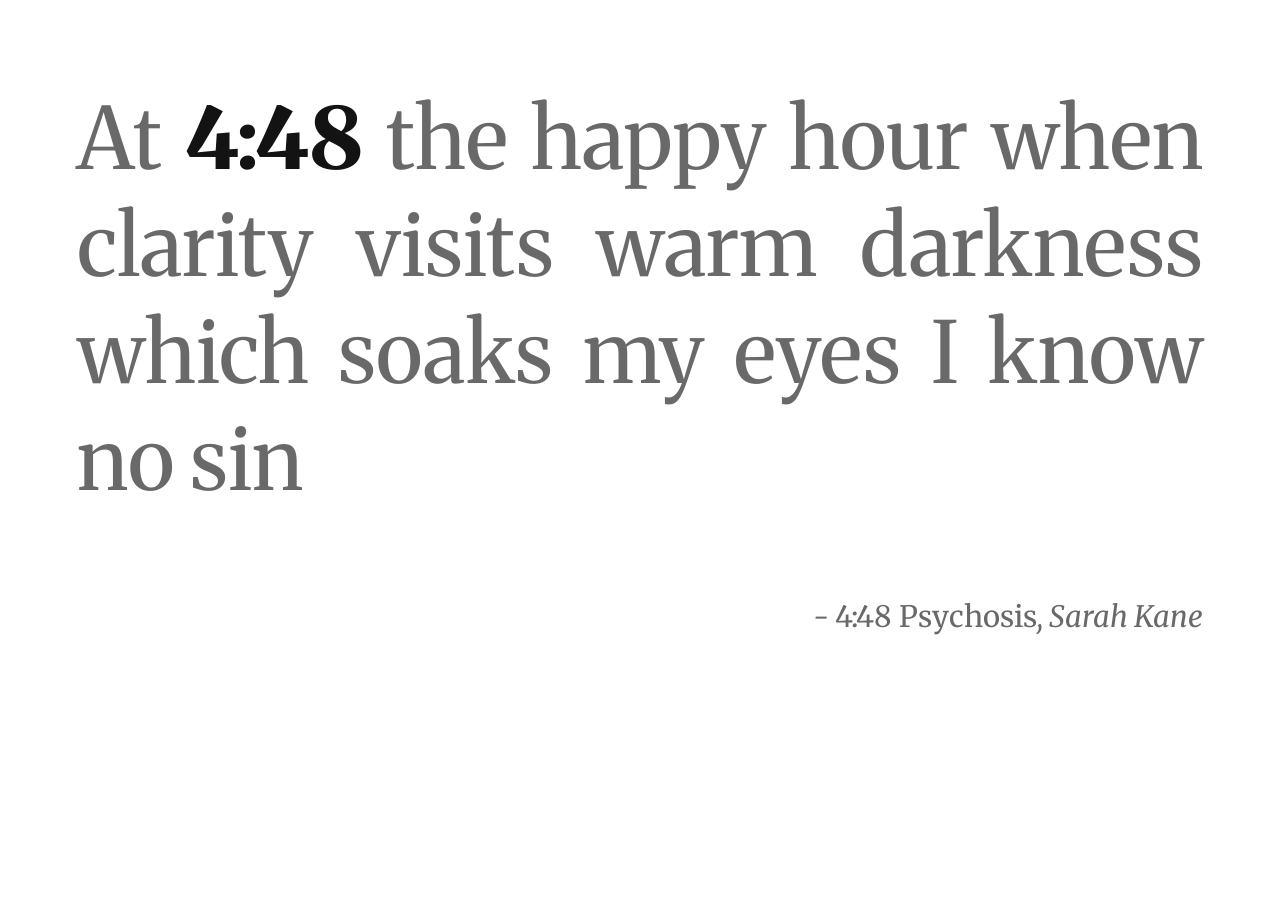
==== literature-clock/light.html @ 2398391c "Increase width" ====
<!DOCTYPE html>
<html lang="en">

<head>
    <meta charset="utf-8"/>

    <script>
        var current_date;

        function getJSON(url, callback) {
            var request = new XMLHttpRequest();
            request.open('GET', url, true);
            request.onload = function() {
                if (this.status >= 200 && this.status < 400) {
                    // Success!
                    callback(JSON.parse(this.responseText))
                }
            };
            request.send();
        }

        function loadFile(timeStamp, callback) {
            getJSON("times/" + timeStamp + ".json", callback);
        }

        function startTime() {
            var today = new Date();
            if (current_date !== undefined
                && current_date.getMinutes() === today.getMinutes()) {
                setTimeout(startTime, 10000);
                return;
            }

            current_date = today;
            var h = today.getHours();
            var m = today.getMinutes();
            // var s = today.getSeconds();
            h = checkTime(h);
            m = checkTime(m);
            // s = checkTime(s);
            var timeCode = h + "_" + m;  // fixed for windows compatibility

            //Test longest (20:15)
            //Test shortest (08:51)
            //timeCode = "20_07";

            // Load JSON file
            loadFile(timeCode, function(lit_json) {

                // select single random text
                var lit_json_single = lit_json[Math.floor(Math.random() * lit_json.length)]

                // get quote_len
                var quote_len = (lit_json_single['quote_first'] + lit_json_single['quote_time_case'] + lit_json_single['quote_last']).length

                // Write to HTML
                //document.getElementById('time').innerHTML = timeCode;     // Show time
                try {
                    document.getElementById('lit_quote').innerHTML =
                        lit_json_single['quote_first'] + '<em>' + lit_json_single['quote_time_case'] + '</em>' + lit_json_single['quote_last'];
                    document.getElementById('book').innerHTML = lit_json_single['title'];
                    document.getElementById('author').innerHTML = lit_json_single['author'];

                    // set fontsize according to length
                    // Equation to make fontsize match
                    // y = 6.190864 - 0.01211676*x + 0.00001176814*x^2 - 1.969435e-9*x^3, where x is quote_len
                    document.getElementById('lit_quote').style.fontSize = (((6.000864 - 0.01211676 * quote_len + 0.00001176814 * Math.pow(quote_len, 2) - 1.969435e-9 * Math.pow(quote_len, 3)) * 1.33) + "vw");

                } catch (e) {
                    console.log(e);
                }

                // Timeout
                setTimeout(startTime, 10000);
            });
        }
        function checkTime(i) {
            if (i < 10) { i = "0" + i }  // add zero in front of numbers < 10
            return i;
        }
    </script>
    <link rel="stylesheet" href="css/light.css">
    <link href='https://fonts.googleapis.com/css?family=Merriweather' rel='stylesheet'>

    <title>Literature Clock</title>

</head>

<body onload="startTime()">

    <!-- <div id="time"></div> -->

    <div id="main_text">
        <blockquote id="lit_quote"></blockquote>
        <cite>
            -
            <span id="book"></span>,
            <span id="author"></span>
        </cite>
    </div>

    <!-- div id="buttom">
        <div id="github">
            <a href="https://github.com/JohannesNE/literature-clock">GitHub</a>
        </div>
        <span id="based_on">
            Based on work and idea by
            <a href="http://www.eerlijkemedia.nl/">Jaap Meijers</a> (
            <a href="https://www.instructables.com/id/Literary-Clock-Made-From-E-reader/">E-reader clock</a>) and
            <a href="http://litclock.mohawkhq.com/">The Guardian</a>
        </span>
    </div -->


</body>

</html>
---- literature-clock/css/light.css ----
html, body {
    margin: 0; padding: 0;
    height: 100%;
    overflow: auto;

}

#lit_quote {
	text-align: justify;
	margin-left: 0;
	margin-right: 0;
}

#lit_quote em {
    font-weight: 900;
    color: rgb(19, 19, 19);
    font-style: normal
}


#main_text {
    width: 88vw;
    margin: auto;
    color: dimgrey;
    font-family: 'Merriweather', Times, serif;
}

cite {
    float: right;
    padding-left: 15vw;
    font-size: 2.3vw;
}
cite #book{
    font-style: normal;
}

/*
#buttom {
    height: 10px;
    width: 90%;
    position: fixed;
    bottom:2%;
    color: dimgray;
    padding-left: 40px;
    padding-right: 0px;

}
#buttom a, a:visited {
    color: rgb(66, 66, 66)
}

#github {
    display: inline;
    padding-right: 5px;
    border-right-style: solid;
    border-right-width: 2px;
    border-right-color: dimgray;
}

#based_on {
    padding-left: 5px;
}
*/
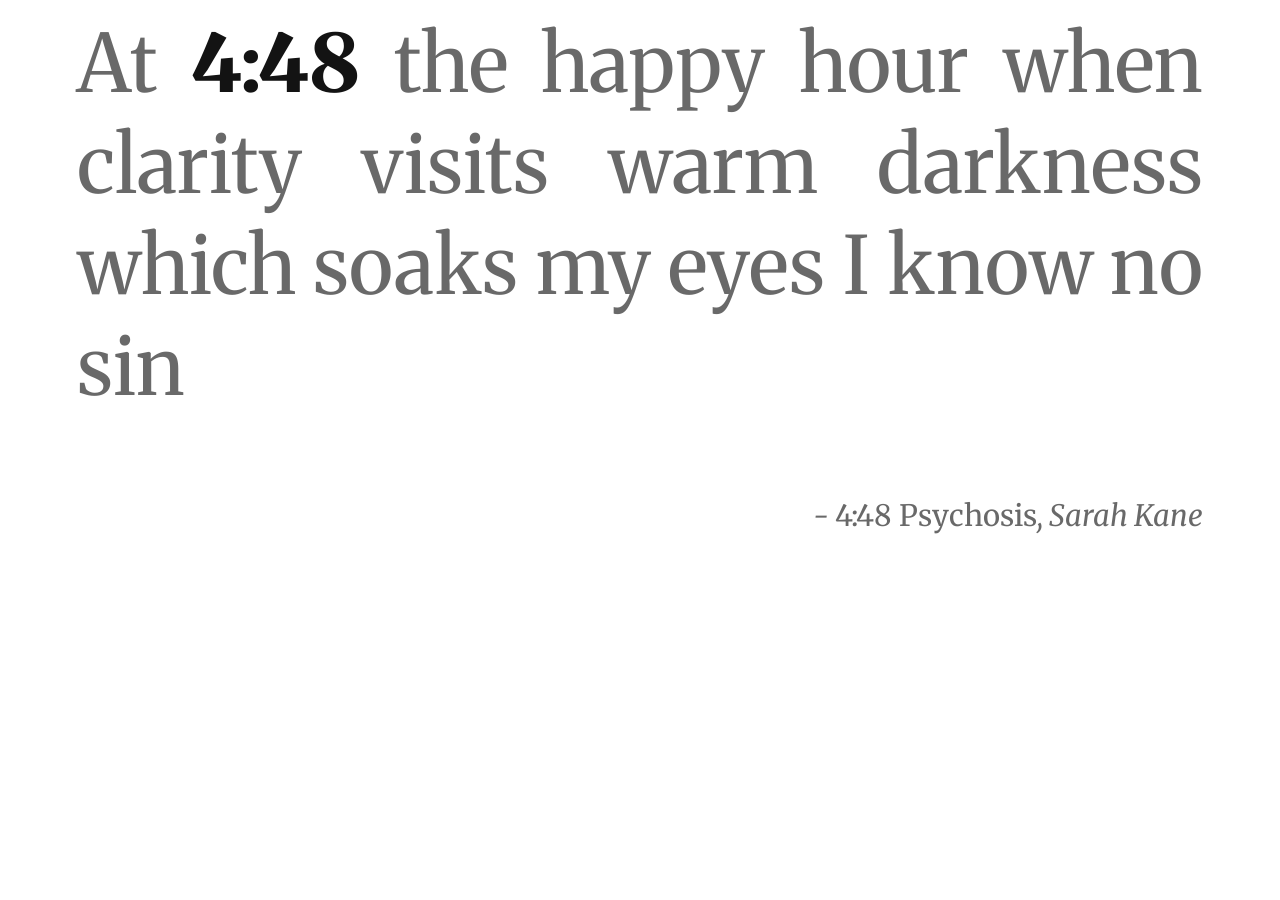
==== commit 4e496082: "Increase width" ====
--- a/literature-clock/light.html
+++ b/literature-clock/light.html
@@ -64,7 +64,7 @@
                     // set fontsize according to length
                     // Equation to make fontsize match
                     // y = 6.190864 - 0.01211676*x + 0.00001176814*x^2 - 1.969435e-9*x^3, where x is quote_len
-                    document.getElementById('lit_quote').style.fontSize = (((6.000864 - 0.01211676 * quote_len + 0.00001176814 * Math.pow(quote_len, 2) - 1.969435e-9 * Math.pow(quote_len, 3)) * 1.33) + "vw");
+                    document.getElementById('lit_quote').style.fontSize = (((6.000864 - 0.01211676 * quote_len + 0.00001176814 * Math.pow(quote_len, 2) - 1.969435e-9 * Math.pow(quote_len, 3)) * 1.25) + "vw");
 
                 } catch (e) {
                     console.log(e);
--- a/literature-clock/css/light.css
+++ b/literature-clock/css/light.css
@@ -9,6 +9,7 @@
 	text-align: justify;
 	margin-left: 0;
 	margin-right: 0;
+	margin-top: 1vw;
 }
 
 #lit_quote em {
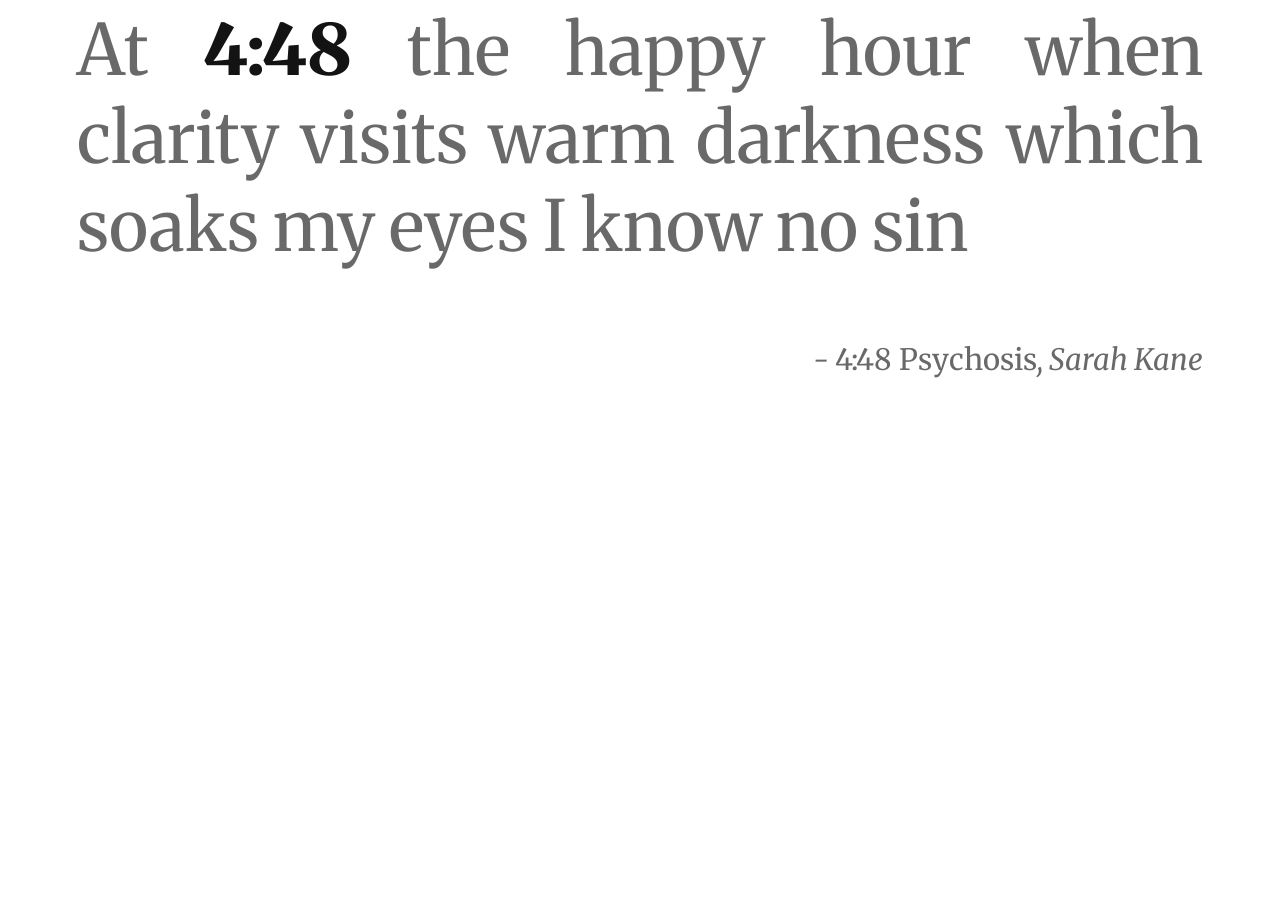
==== commit 24403a7d: "Increase width" ====
--- a/literature-clock/light.html
+++ b/literature-clock/light.html
@@ -64,7 +64,7 @@
                     // set fontsize according to length
                     // Equation to make fontsize match
                     // y = 6.190864 - 0.01211676*x + 0.00001176814*x^2 - 1.969435e-9*x^3, where x is quote_len
-                    document.getElementById('lit_quote').style.fontSize = (((6.000864 - 0.01211676 * quote_len + 0.00001176814 * Math.pow(quote_len, 2) - 1.969435e-9 * Math.pow(quote_len, 3)) * 1.25) + "vw");
+                    document.getElementById('lit_quote').style.fontSize = (((6.000864 - 0.01211676 * quote_len + 0.00001176814 * Math.pow(quote_len, 2) - 1.969435e-9 * Math.pow(quote_len, 3)) * 1.1) + "vw");
 
                 } catch (e) {
                     console.log(e);
--- a/literature-clock/css/light.css
+++ b/literature-clock/css/light.css
@@ -9,7 +9,7 @@
 	text-align: justify;
 	margin-left: 0;
 	margin-right: 0;
-	margin-top: 1vw;
+	margin-top: 0.5vw;
 }
 
 #lit_quote em {
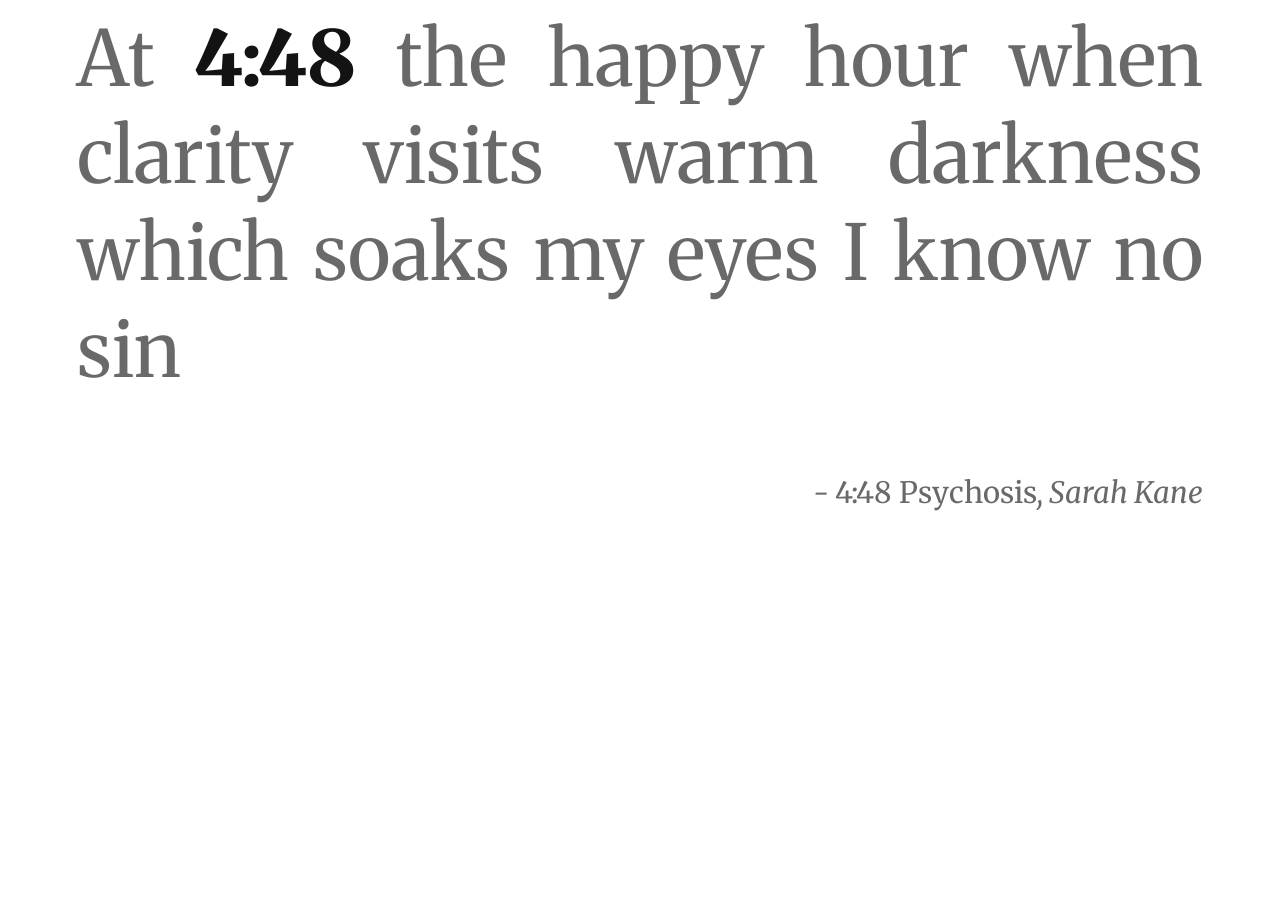
==== commit 4cf492ca: "Increase width" ====
--- a/literature-clock/light.html
+++ b/literature-clock/light.html
@@ -64,7 +64,7 @@
                     // set fontsize according to length
                     // Equation to make fontsize match
                     // y = 6.190864 - 0.01211676*x + 0.00001176814*x^2 - 1.969435e-9*x^3, where x is quote_len
-                    document.getElementById('lit_quote').style.fontSize = (((6.000864 - 0.01211676 * quote_len + 0.00001176814 * Math.pow(quote_len, 2) - 1.969435e-9 * Math.pow(quote_len, 3)) * 1.1) + "vw");
+                    document.getElementById('lit_quote').style.fontSize = (((6.000864 - 0.01211676 * quote_len + 0.00001176814 * Math.pow(quote_len, 2) - 1.969435e-9 * Math.pow(quote_len, 3)) * 1.2) + "vw");
 
                 } catch (e) {
                     console.log(e);
--- a/literature-clock/css/light.css
+++ b/literature-clock/css/light.css
@@ -9,7 +9,7 @@
 	text-align: justify;
 	margin-left: 0;
 	margin-right: 0;
-	margin-top: 0.5vw;
+	margin-top: 0.75vw;
 }
 
 #lit_quote em {
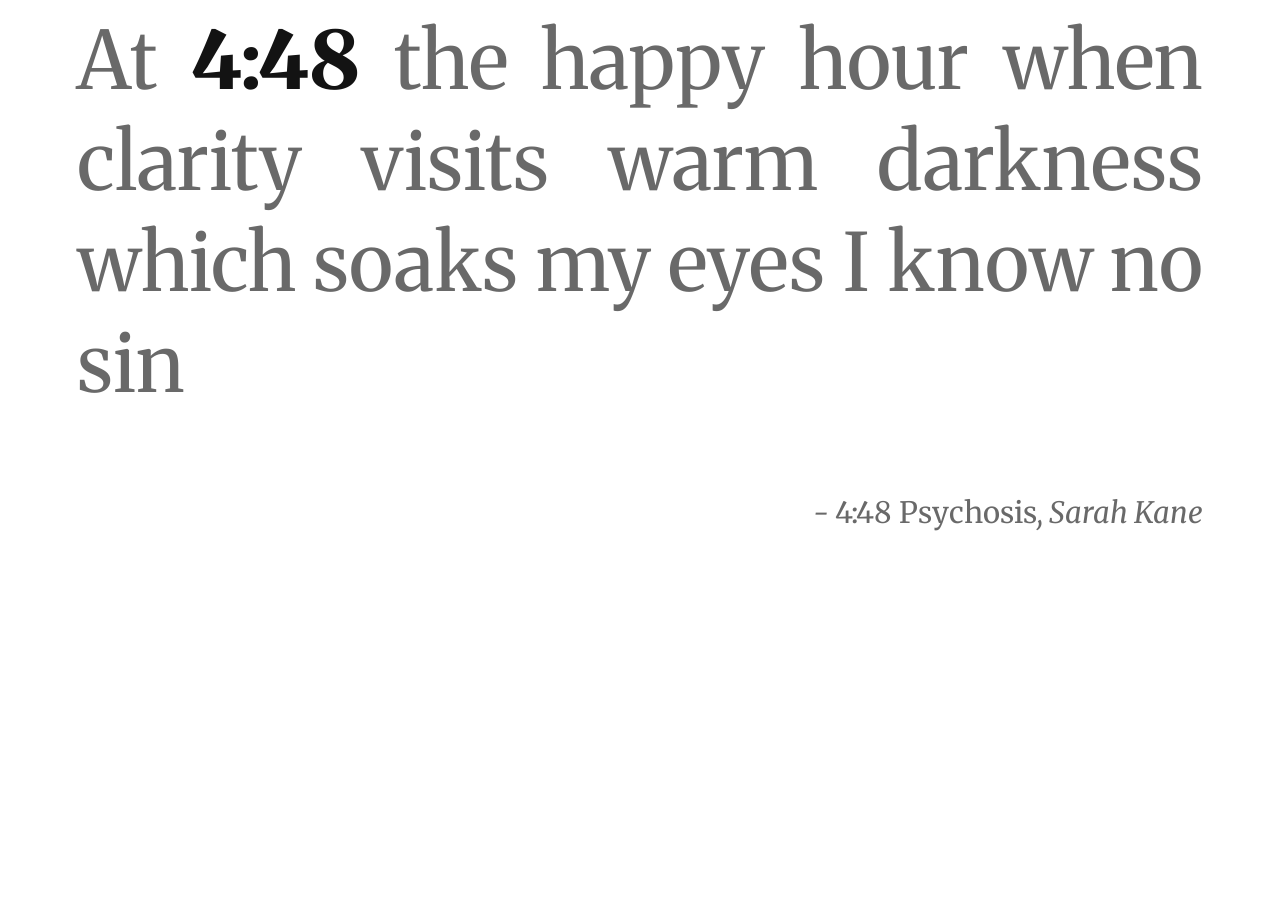
==== commit f275c1ca: "Increase width" ====
--- a/literature-clock/light.html
+++ b/literature-clock/light.html
@@ -64,7 +64,7 @@
                     // set fontsize according to length
                     // Equation to make fontsize match
                     // y = 6.190864 - 0.01211676*x + 0.00001176814*x^2 - 1.969435e-9*x^3, where x is quote_len
-                    document.getElementById('lit_quote').style.fontSize = (((6.000864 - 0.01211676 * quote_len + 0.00001176814 * Math.pow(quote_len, 2) - 1.969435e-9 * Math.pow(quote_len, 3)) * 1.2) + "vw");
+                    document.getElementById('lit_quote').style.fontSize = (((6.000864 - 0.01211676 * quote_len + 0.00001176814 * Math.pow(quote_len, 2) - 1.969435e-9 * Math.pow(quote_len, 3)) * 1.25) + "vw");
 
                 } catch (e) {
                     console.log(e);
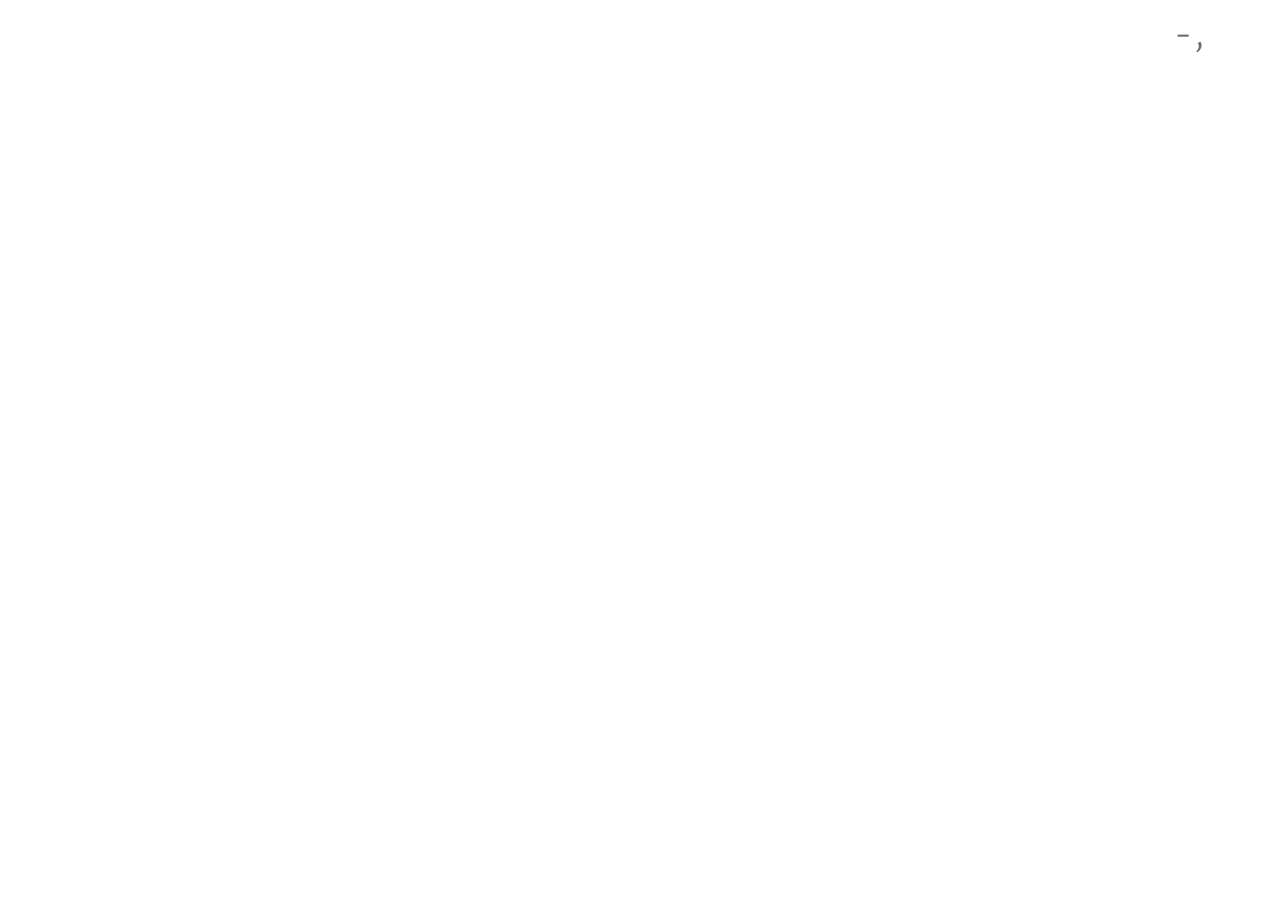
==== commit 83884cd5: "Increase width" ====
--- a/literature-clock/light.html
+++ b/literature-clock/light.html
@@ -27,7 +27,7 @@
             var today = new Date();
             if (current_date !== undefined
                 && current_date.getMinutes() === today.getMinutes()) {
-                setTimeout(startTime, 10000);
+                setTimeout(startTime, 60000);
                 return;
             }
 
@@ -64,14 +64,14 @@
                     // set fontsize according to length
                     // Equation to make fontsize match
                     // y = 6.190864 - 0.01211676*x + 0.00001176814*x^2 - 1.969435e-9*x^3, where x is quote_len
-                    document.getElementById('lit_quote').style.fontSize = (((6.000864 - 0.01211676 * quote_len + 0.00001176814 * Math.pow(quote_len, 2) - 1.969435e-9 * Math.pow(quote_len, 3)) * 1.25) + "vw");
+                    document.getElementById('lit_quote').style.fontSize = (((6.000864 - 0.01211676 * quote_len + 0.00001176814 * Math.pow(quote_len, 2) - 1.969435e-9 * Math.pow(quote_len, 3)) * 1.2x5) + "vw");
 
                 } catch (e) {
                     console.log(e);
                 }
 
                 // Timeout
-                setTimeout(startTime, 10000);
+                setTimeout(startTime, 60000);
             });
         }
         function checkTime(i) {
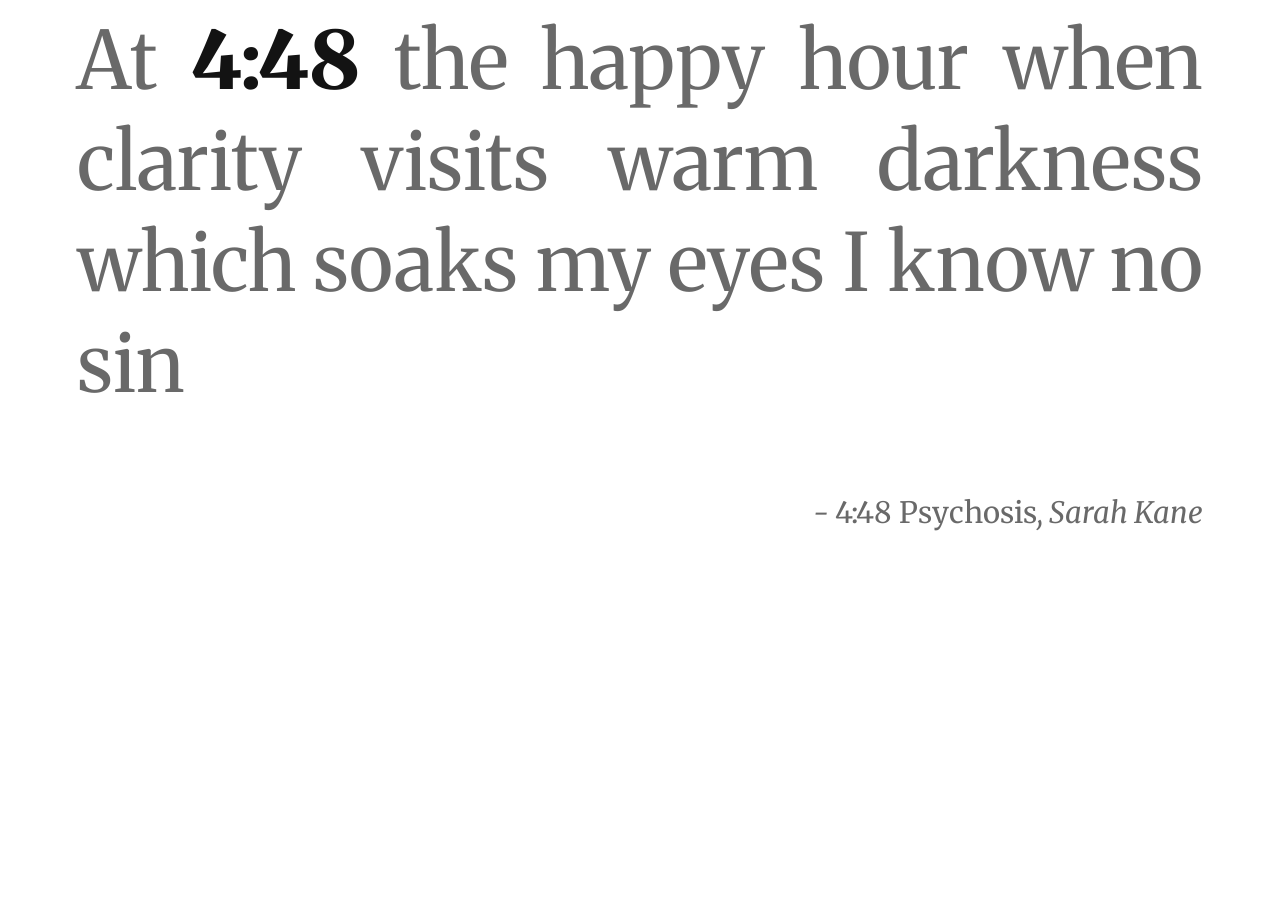
==== commit 99c636c0: "Increase width" ====
--- a/literature-clock/light.html
+++ b/literature-clock/light.html
@@ -64,7 +64,7 @@
                     // set fontsize according to length
                     // Equation to make fontsize match
                     // y = 6.190864 - 0.01211676*x + 0.00001176814*x^2 - 1.969435e-9*x^3, where x is quote_len
-                    document.getElementById('lit_quote').style.fontSize = (((6.000864 - 0.01211676 * quote_len + 0.00001176814 * Math.pow(quote_len, 2) - 1.969435e-9 * Math.pow(quote_len, 3)) * 1.2x5) + "vw");
+                    document.getElementById('lit_quote').style.fontSize = (((6.000864 - 0.01211676 * quote_len + 0.00001176814 * Math.pow(quote_len, 2) - 1.969435e-9 * Math.pow(quote_len, 3)) * 1.25) + "vw");
 
                 } catch (e) {
                     console.log(e);
